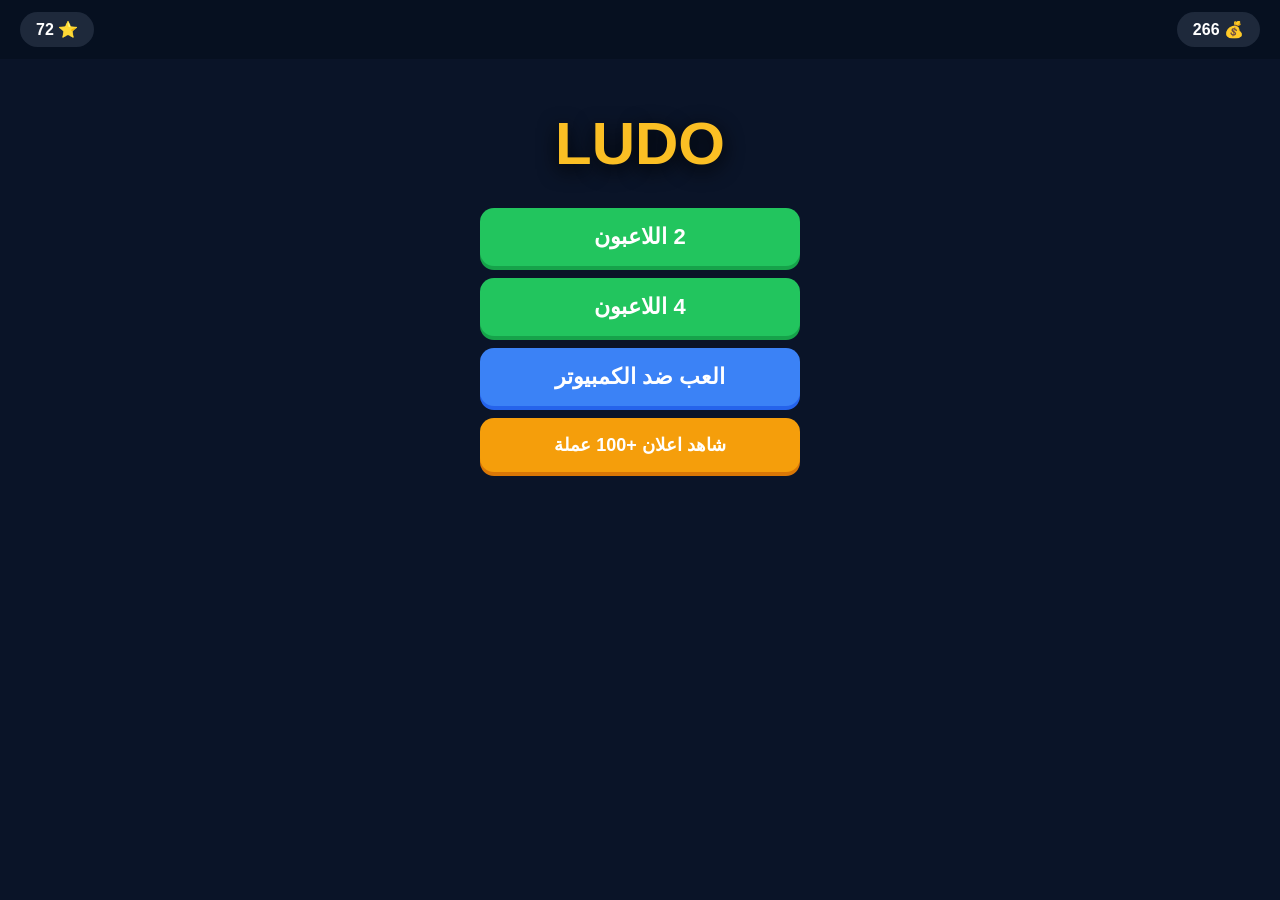
==== index.html @ a52e1350 "Refactor styles and update game logic in index.html" ====
<!DOCTYPE html>
<html lang="ar" dir="rtl">
<head>
<meta charset="UTF-8">
<meta name="viewport" content="width=device-width, initial-scale=1.0">
<title>ليدو مصر</title>
<style>
  body {
    margin: 0;
    background: #0a1428;
    font-family: 'Cairo', sans-serif;
    color: white;
    text-align: center;
  }
  .top-bar {
    display: flex;
    justify-content: space-between;
    padding: 12px 20px;
    background: #061020;
  }
  .badge {
    background: #1e293b;
    padding: 8px 16px;
    border-radius: 25px;
    font-weight: bold;
  }
  h1 {
    font-size: 60px;
    color: #fbbf24;
    text-shadow: 0 5px 20px #000;
    margin: 50px 0 30px;
  }
  .btn {
    width: 85%;
    max-width: 320px;
    margin: 12px auto;
    padding: 16px;
    background: #22c55e;
    border: none;
    border-radius: 14px;
    color: white;
    font-size: 22px;
    font-weight: bold;
    cursor: pointer;
    display: block;
    box-shadow: 0 4px 0 #16a34a;
  }
  .btn.blue { background: #3b82f6; box-shadow: 0 4px 0 #2563eb; }
  .btn.ads { background: #f59e0b; box-shadow: 0 4px 0 #d97706; font-size: 18px; }
  
  #game { display: none; padding: 10px; }
  #turn { font-size: 22px; margin: 10px 0 15px; }
  
  #board {
    border-radius: 20px;
    width: 95vw;
    max-width: 420px;
    height: 95vw;
    max-height: 420px;
    margin: 0 auto;
    box-shadow: 0 10px 30px rgba(0,0,0,0.5);
  }
  
  #dice {
    width: 85px;
    height: 85px;
    background: white;
    border-radius: 18px;
    margin: 15px auto 8px;
    display: flex;
    align-items: center;
    justify-content: center;
    font-size: 48px;
    color: #0f172a;
    font-weight: bold;
    box-shadow: 0 6px 15px rgba(0,0,0,0.4);
  }
  
  #roll {
    padding: 14px 45px;
    background: #f59e0b;
    border: none;
    border-radius: 14px;
    color: white;
    font-size: 20px;
    font-weight: bold;
    cursor: pointer;
  }
</style>
</head>
<body>

<div class="top-bar">
  <div class="badge">💰 <span id="coins">266</span></div>
  <div class="badge">⭐ 72</div>
</div>

<div id="start">
  <h1>LUDO</h1>
  <button class="btn" onclick="startGame()">2 اللاعبون</button>
  <button class="btn" onclick="startGame()">4 اللاعبون</button>
  <button class="btn blue" onclick="startGame()">العب ضد الكمبيوتر</button>
  <button class="btn ads" onclick="watchAd()">شاهد اعلان +100 عملة</button>
</div>

<div id="game">
  <p id="turn">دورك - الأحمر</p>
  <canvas id="board"></canvas>
  <div id="dice">4</div>
  <button id="roll" onclick="rollDice()">ارمي الزهر</button>
</div>

<script>
const canvas = document.getElementById('board');
const ctx = canvas.getContext('2d');
let coins = 266;

resizeCanvas();
window.onresize = resizeCanvas;

function resizeCanvas() {
  const size = Math.min(window.innerWidth * 0.95, 420);
  canvas.width = size;
  canvas.height = size;
}

function startGame() {
  document.getElementById('start').style.display = 'none';
  document.getElementById('game').style.display = 'block';
  drawBoard();
}

function drawBoard() {
  const size = canvas.width;
  const cell = size / 15;
  
  // خلفية رمادي فاتح زي الصورة
  ctx.fillStyle = '#d1d5db';
  ctx.fillRect(0, 0, size, size);
  
  // رسم البيوت 4 الوان بزوايا مدورة
  drawRoundedRect(0, 0, cell*6, cell*6, 15, '#ef4444'); // احمر
  drawRoundedRect(9*cell, 0, cell*6, cell*6, 15, '#3b82f6'); // ازرق
  drawRoundedRect(0, 9*cell, cell*6, cell*6, 15, '#eab308'); // اصفر
  drawRoundedRect(9*cell, 9*cell, cell*6, cell*6, 15, '#22c55e'); // اخضر
  
  // المسار الابيض + المربعات
  ctx.fillStyle = 'white';
  ctx.strokeStyle = '#9ca3af';
  ctx.lineWidth = 2;
  
  for(let i=0; i<15; i++) {
    // العمود النص
    if(i < 6 || i > 8) {
      ctx.fillRect(6*cell, i*cell, cell, cell);
      ctx.strokeRect(6*cell, i*cell, cell, cell);
    }
    // الصف النص
    if(i < 6 || i > 8) {
      ctx.fillRect(i*cell, 6*cell, cell, cell);
      ctx.strokeRect(i*cell, 6*cell, cell, cell);
    }
  }
  
  // المثلثات الملونة في النص
  drawTriangle(6*cell, 6*cell, 7*cell, 7*cell, 6*cell, 7*cell, '#ef4444');
  drawTriangle(6*cell, 6*cell, 7*cell, 7*cell, 7*cell, 6*cell, '#3b82f6');
  drawTriangle(8*cell, 6*cell, 7*cell, 7*cell, 8*cell, 7*cell, '#22c55e');
  drawTriangle(6*cell, 8*cell, 7*cell, 7*cell, 7*cell, 8*cell, '#eab308');
  
  // قطعة حمرا في البيت
  ctx.fillStyle = '#dc2626';
  ctx.beginPath();
  ctx.arc(cell*1.5, cell*1.5, cell*0.6, 0, Math.PI*2);
  ctx.fill();
  ctx.strokeStyle = '#7f1d1d';
  ctx.lineWidth = 3;
  ctx.stroke();
}

function drawRoundedRect(x, y, w, h, r, color) {
  ctx.fillStyle = color;
  ctx.beginPath();
  ctx.moveTo(x + r, y);
  ctx.arcTo(x + w, y, x + w, y + h, r);
  ctx.arcTo(x + w, y + h, x, y + h, r);
  ctx.arcTo(x, y + h, x, y, r);
  ctx.arcTo(x, y, x + w, y, r);
  ctx.fill();
}

function drawTriangle(x1,y1,x2,y2,x3,y3,color) {
  ctx.fillStyle = color;
  ctx.beginPath();
  ctx.moveTo(x1,y1);
  ctx.lineTo(x2,y2);
  ctx.lineTo(x3,y3);
  ctx.fill();
  ctx.strokeStyle = '#6b7280';
  ctx.stroke();
}

function rollDice() {
  const num = Math.floor(Math.random() * 6) + 1
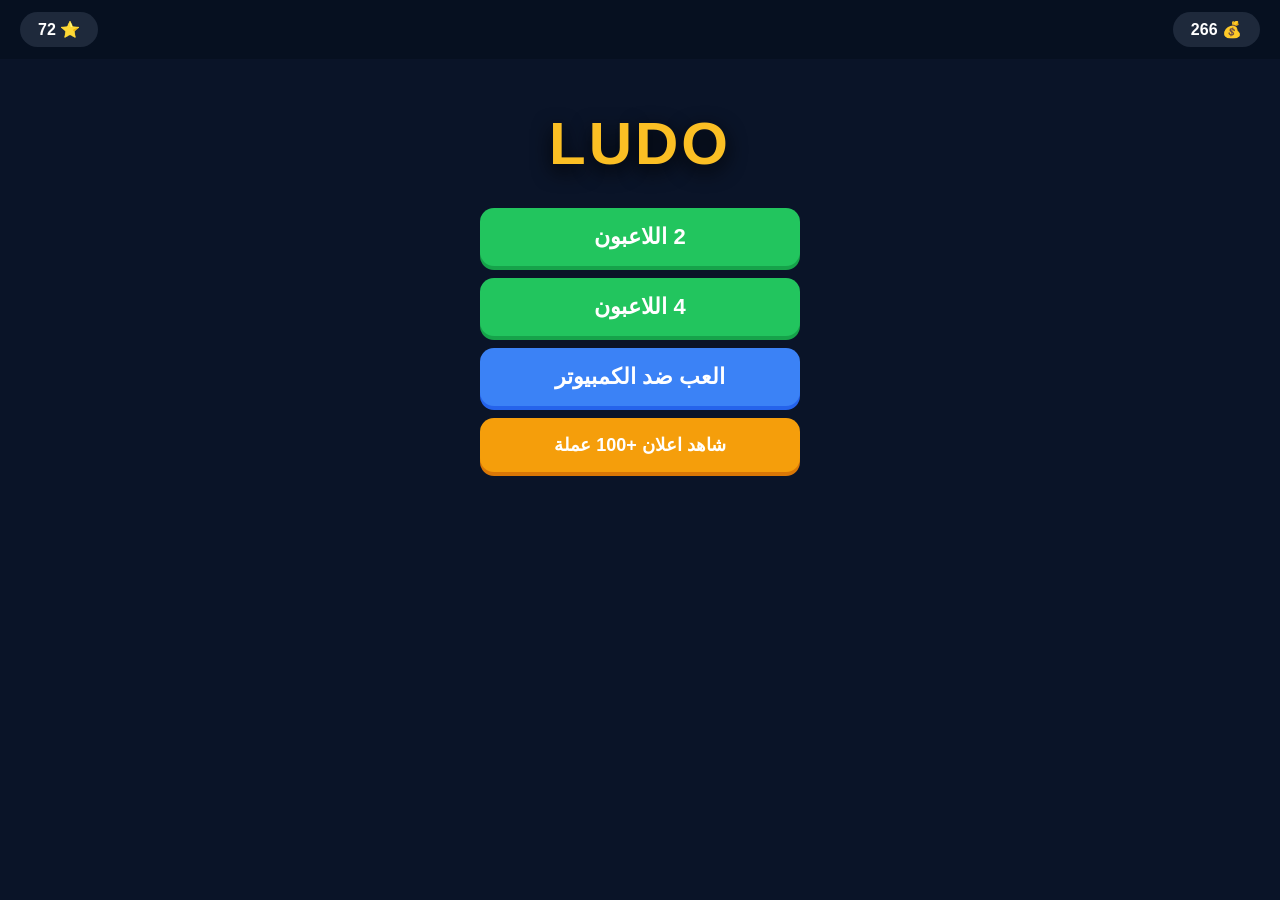
==== commit 552efe7c: "Update index.html" ====
--- a/index.html
+++ b/index.html
@@ -20,15 +20,17 @@
   }
   .badge {
     background: #1e293b;
-    padding: 8px 16px;
+    padding: 8px 18px;
     border-radius: 25px;
     font-weight: bold;
+    font-size: 16px;
   }
   h1 {
     font-size: 60px;
     color: #fbbf24;
-    text-shadow: 0 5px 20px #000;
+    text-shadow: 0 6px 20px #000;
     margin: 50px 0 30px;
+    letter-spacing: 3px;
   }
   .btn {
     width: 85%;
@@ -49,15 +51,14 @@
   .btn.ads { background: #f59e0b; box-shadow: 0 4px 0 #d97706; font-size: 18px; }
   
   #game { display: none; padding: 10px; }
-  #turn { font-size: 22px; margin: 10px 0 15px; }
+  #turn { font-size: 22px; margin: 10px 0 15px; font-weight: bold; }
   
-  #board {
-    border-radius: 20px;
+  .board-wrap {
     width: 95vw;
     max-width: 420px;
-    height: 95vw;
-    max-height: 420px;
     margin: 0 auto;
+    border-radius: 20px;
+    overflow: hidden;
     box-shadow: 0 10px 30px rgba(0,0,0,0.5);
   }
   
@@ -71,7 +72,7 @@
     align-items: center;
     justify-content: center;
     font-size: 48px;
-    color: #0f172a;
+    color: #1e293b;
     font-weight: bold;
     box-shadow: 0 6px 15px rgba(0,0,0,0.4);
   }
@@ -105,100 +106,43 @@
 
 <div id="game">
   <p id="turn">دورك - الأحمر</p>
-  <canvas id="board"></canvas>
-  <div id="dice">4</div>
-  <button id="roll" onclick="rollDice()">ارمي الزهر</button>
-</div>
-
-<script>
-const canvas = document.getElementById('board');
-const ctx = canvas.getContext('2d');
-let coins = 266;
-
-resizeCanvas();
-window.onresize = resizeCanvas;
-
-function resizeCanvas() {
-  const size = Math.min(window.innerWidth * 0.95, 420);
-  canvas.width = size;
-  canvas.height = size;
-}
-
-function startGame() {
-  document.getElementById('start').style.display = 'none';
-  document.getElementById('game').style.display = 'block';
-  drawBoard();
-}
-
-function drawBoard() {
-  const size = canvas.width;
-  const cell = size / 15;
   
-  // خلفية رمادي فاتح زي الصورة
-  ctx.fillStyle = '#d1d5db';
-  ctx.fillRect(0, 0, size, size);
-  
-  // رسم البيوت 4 الوان بزوايا مدورة
-  drawRoundedRect(0, 0, cell*6, cell*6, 15, '#ef4444'); // احمر
-  drawRoundedRect(9*cell, 0, cell*6, cell*6, 15, '#3b82f6'); // ازرق
-  drawRoundedRect(0, 9*cell, cell*6, cell*6, 15, '#eab308'); // اصفر
-  drawRoundedRect(9*cell, 9*cell, cell*6, cell*6, 15, '#22c55e'); // اخضر
-  
-  // المسار الابيض + المربعات
-  ctx.fillStyle = 'white';
-  ctx.strokeStyle = '#9ca3af';
-  ctx.lineWidth = 2;
-  
-  for(let i=0; i<15; i++) {
-    // العمود النص
-    if(i < 6 || i > 8) {
-      ctx.fillRect(6*cell, i*cell, cell, cell);
-      ctx.strokeRect(6*cell, i*cell, cell, cell);
-    }
-    // الصف النص
-    if(i < 6 || i > 8) {
-      ctx.fillRect(i*cell, 6*cell, cell, cell);
-      ctx.strokeRect(i*cell, 6*cell, cell, cell);
-    }
-  }
-  
-  // المثلثات الملونة في النص
-  drawTriangle(6*cell, 6*cell, 7*cell, 7*cell, 6*cell, 7*cell, '#ef4444');
-  drawTriangle(6*cell, 6*cell, 7*cell, 7*cell, 7*cell, 6*cell, '#3b82f6');
-  drawTriangle(8*cell, 6*cell, 7*cell, 7*cell, 8*cell, 7*cell, '#22c55e');
-  drawTriangle(6*cell, 8*cell, 7*cell, 7*cell, 7*cell, 8*cell, '#eab308');
-  
-  // قطعة حمرا في البيت
-  ctx.fillStyle = '#dc2626';
-  ctx.beginPath();
-  ctx.arc(cell*1.5, cell*1.5, cell*0.6, 0, Math.PI*2);
-  ctx.fill();
-  ctx.strokeStyle = '#7f1d1d';
-  ctx.lineWidth = 3;
-  ctx.stroke();
-}
-
-function drawRoundedRect(x, y, w, h, r, color) {
-  ctx.fillStyle = color;
-  ctx.beginPath();
-  ctx.moveTo(x + r, y);
-  ctx.arcTo(x + w, y, x + w, y + h, r);
-  ctx.arcTo(x + w, y + h, x, y + h, r);
-  ctx.arcTo(x, y + h, x, y, r);
-  ctx.arcTo(x, y, x + w, y, r);
-  ctx.fill();
-}
-
-function drawTriangle(x1,y1,x2,y2,x3,y3,color) {
-  ctx.fillStyle = color;
-  ctx.beginPath();
-  ctx.moveTo(x1,y1);
-  ctx.lineTo(x2,y2);
-  ctx.lineTo(x3,y3);
-  ctx.fill();
-  ctx.strokeStyle = '#6b7280';
-  ctx.stroke();
-}
-
-function rollDice() {
-  const num = Math.floor(Math.random() * 6) + 1
+  <div class="board-wrap">
+    <svg viewBox="0 0 420 420">
+      <!-- خلفية رمادي -->
+      <rect width="420" height="420" fill="#d1d5db" rx="20"/>
+      
+      <!-- البيوت 4 الوان بزوايا مدورة -->
+      <rect x="20" y="20" width="160" height="160" fill="#ef4444" rx="15"/>
+      <rect x="240" y="20" width="160" height="160" fill="#3b82f6" rx="15"/>
+      <rect x="20" y="240" width="160" height="160" fill="#eab308" rx="15"/>
+      <rect x="240" y="240" width="160" height="160" fill="#22c55e" rx="15"/>
+      
+      <!-- المسار الابيض 3 مربعات عرض -->
+      <g fill="white" stroke="#9ca3af" stroke-width="2">
+        <!-- المسار الأفقي -->
+        <rect x="180" y="20" width="60" height="160"/>
+        <rect x="180" y="240" width="60" height="160"/>
+        <!-- المسار الرأسي -->
+        <rect x="20" y="180" width="160" height="60"/>
+        <rect x="240" y="180" width="160" height="60"/>
+      </g>
+      
+      <!-- المربعات البيضا بالخطوط -->
+      <g stroke="#d1d5db" stroke-width="1" fill="none">
+        <!-- خطوط المسار الرأسي -->
+        <line x1="200" y1="20" x2="200" y2="180"/>
+        <line x1="220" y1="20" x2="220" y2="180"/>
+        <line x1="200" y1="240" x2="200" y2="400"/>
+        <line x1="220" y1="240" x2="220" y2="400"/>
+        <!-- خطوط المسار الأفقي -->
+        <line x1="20" y1="200" x2="180" y2="200"/>
+        <line x1="20" y1="220" x2="180" y2="220"/>
+        <line x1="240" y1="200" x2="400" y2="200"/>
+        <line x1="240" y1="220" x2="400" y2="220"/>
+      </g>
+      
+      <!-- المثلث النص 4 الوان -->
+      <polygon points="180,180 210,210 180,210" fill="#ef4444"/>
+      <polygon points="180,180 210,210 210,180" fill="#3b82f6"/>
+      <polygon points="240,180 210,210 
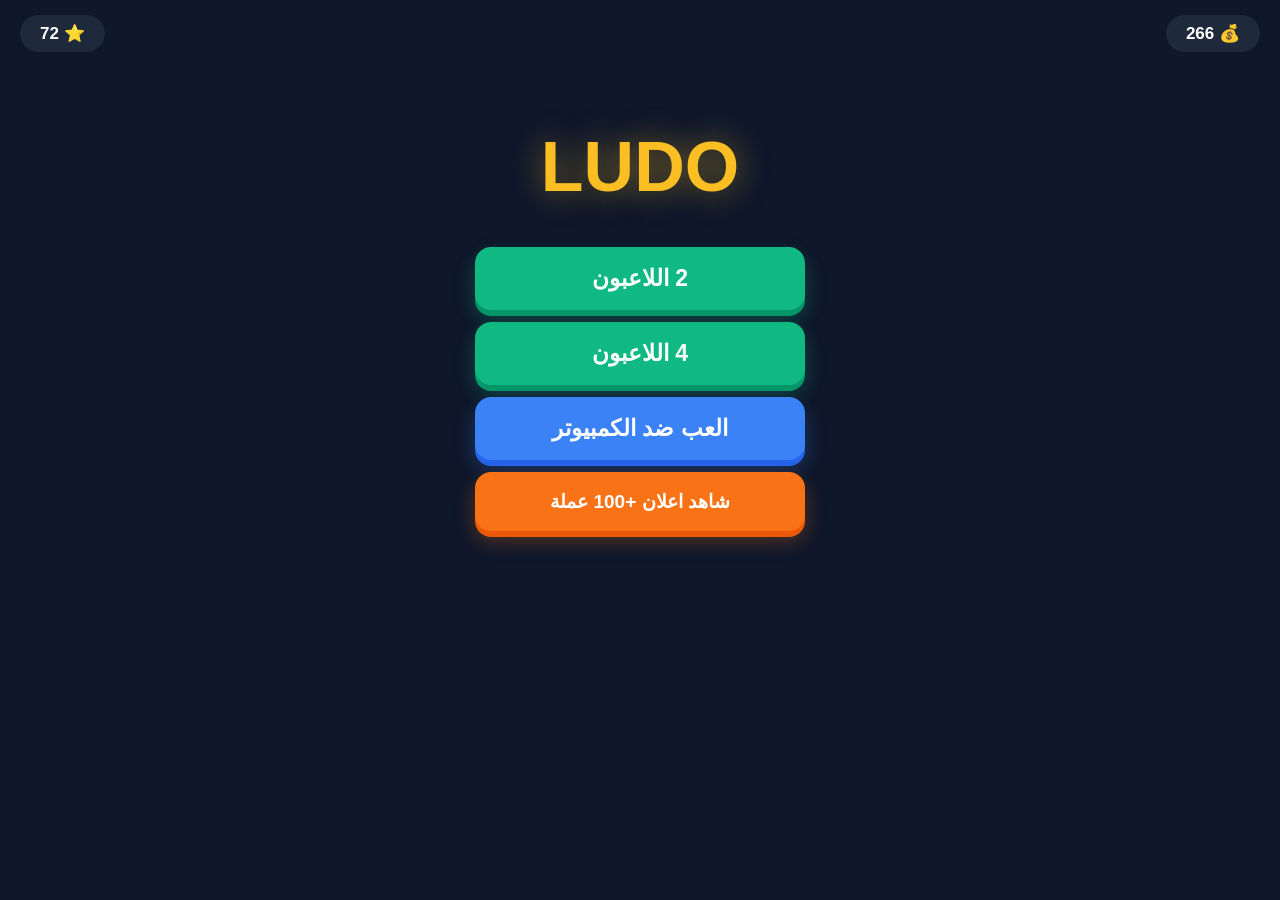
==== commit dfce0a8d: "Update styles and button functionality in index.html" ====
--- a/index.html
+++ b/index.html
@@ -7,142 +7,203 @@
 <style>
   body {
     margin: 0;
-    background: #0a1428;
+    background: #0f172a;
     font-family: 'Cairo', sans-serif;
     color: white;
     text-align: center;
   }
-  .top-bar {
+  .top {
     display: flex;
     justify-content: space-between;
-    padding: 12px 20px;
-    background: #061020;
+    padding: 15px 20px;
   }
   .badge {
     background: #1e293b;
-    padding: 8px 18px;
-    border-radius: 25px;
-    font-weight: bold;
-    font-size: 16px;
-  }
-  h1 {
-    font-size: 60px;
+    padding: 8px 20px;
+    border-radius: 30px;
+    font-weight: bold;
+    font-size: 17px;
+  }
+  
+  #start h1 {
+    font-size: 70px;
     color: #fbbf24;
-    text-shadow: 0 6px 20px #000;
-    margin: 50px 0 30px;
-    letter-spacing: 3px;
-  }
+    text-shadow: 0 0 30px rgba(251,191,36,0.5);
+    margin: 60px 0 40px;
+    font-weight: 900;
+  }
+  
   .btn {
-    width: 85%;
-    max-width: 320px;
+    width: 88%;
+    max-width: 330px;
     margin: 12px auto;
-    padding: 16px;
-    background: #22c55e;
+    padding: 18px;
     border: none;
-    border-radius: 14px;
+    border-radius: 16px;
     color: white;
-    font-size: 22px;
+    font-size: 23px;
     font-weight: bold;
     cursor: pointer;
     display: block;
-    box-shadow: 0 4px 0 #16a34a;
-  }
-  .btn.blue { background: #3b82f6; box-shadow: 0 4px 0 #2563eb; }
-  .btn.ads { background: #f59e0b; box-shadow: 0 4px 0 #d97706; font-size: 18px; }
-  
-  #game { display: none; padding: 10px; }
-  #turn { font-size: 22px; margin: 10px 0 15px; font-weight: bold; }
-  
-  .board-wrap {
-    width: 95vw;
-    max-width: 420px;
-    margin: 0 auto;
+  }
+  .btn.green {
+    background: #10b981;
+    box-shadow: 0 6px 0 #059669, 0 10px 20px rgba(16,185,129,0.3);
+  }
+  .btn.blue {
+    background: #3b82f6;
+    box-shadow: 0 6px 0 #2563eb, 0 10px 20px rgba(59,130,246,0.3);
+  }
+  .btn.orange {
+    background: #f97316;
+    box-shadow: 0 6px 0 #ea580c, 0 10px 20px rgba(249,115,22,0.3);
+    font-size: 19px;
+  }
+  
+  #game { display: none; }
+  #turn {
+    font-size: 24px;
+    margin: 20px 0;
+    font-weight: bold;
+  }
+  
+  .board {
+    width: 94vw;
+    max-width: 400px;
+    height: 94vw;
+    max-height: 400px;
+    margin: 0 auto 25px;
+    background: #e2e8f0;
+    border-radius: 18px;
+    padding: 15px;
+    box-shadow: 0 15px 40px rgba(0,0,0,0.4);
+  }
+  
+  /* الرقعة - طبق الأصل من الصورة */
+  .grid {
+    display: grid;
+    grid-template-columns: repeat(15, 1fr);
+    grid-template-rows: repeat(15, 1fr);
+    gap: 2px;
+    height: 100%;
+  }
+  .cell {
+    background: #f8fafc;
+    border-radius: 3px;
+  }
+  .cell.red { background: #ef4444; }
+  .cell.blue { background: #3b82f6; }
+  .cell.green { background: #22c55e; }
+  .cell.yellow { background: #f59e0b; }
+  .cell.path { background: #cbd5e1; }
+  
+  #dice {
+    width: 90px;
+    height: 90px;
+    background: white;
     border-radius: 20px;
-    overflow: hidden;
-    box-shadow: 0 10px 30px rgba(0,0,0,0.5);
-  }
-  
-  #dice {
-    width: 85px;
-    height: 85px;
-    background: white;
-    border-radius: 18px;
-    margin: 15px auto 8px;
+    margin: 0 auto 15px;
     display: flex;
     align-items: center;
     justify-content: center;
-    font-size: 48px;
-    color: #1e293b;
-    font-weight: bold;
-    box-shadow: 0 6px 15px rgba(0,0,0,0.4);
+    font-size: 52px;
+    color: #0f172a;
+    font-weight: 900;
+    box-shadow: 0 8px 0 #cbd5e1;
   }
   
   #roll {
-    padding: 14px 45px;
-    background: #f59e0b;
+    padding: 16px 50px;
+    background: #f97316;
     border: none;
-    border-radius: 14px;
+    border-radius: 16px;
     color: white;
-    font-size: 20px;
+    font-size: 21px;
     font-weight: bold;
     cursor: pointer;
+    box-shadow: 0 6px 0 #ea580c;
   }
 </style>
 </head>
 <body>
 
-<div class="top-bar">
+<div class="top">
   <div class="badge">💰 <span id="coins">266</span></div>
   <div class="badge">⭐ 72</div>
 </div>
 
 <div id="start">
   <h1>LUDO</h1>
-  <button class="btn" onclick="startGame()">2 اللاعبون</button>
-  <button class="btn" onclick="startGame()">4 اللاعبون</button>
+  <button class="btn green" onclick="startGame()">2 اللاعبون</button>
+  <button class="btn green" onclick="startGame()">4 اللاعبون</button>
   <button class="btn blue" onclick="startGame()">العب ضد الكمبيوتر</button>
-  <button class="btn ads" onclick="watchAd()">شاهد اعلان +100 عملة</button>
+  <button class="btn orange" onclick="watchAd()">شاهد اعلان +100 عملة</button>
 </div>
 
 <div id="game">
-  <p id="turn">دورك - الأحمر</p>
-  
-  <div class="board-wrap">
-    <svg viewBox="0 0 420 420">
-      <!-- خلفية رمادي -->
-      <rect width="420" height="420" fill="#d1d5db" rx="20"/>
-      
-      <!-- البيوت 4 الوان بزوايا مدورة -->
-      <rect x="20" y="20" width="160" height="160" fill="#ef4444" rx="15"/>
-      <rect x="240" y="20" width="160" height="160" fill="#3b82f6" rx="15"/>
-      <rect x="20" y="240" width="160" height="160" fill="#eab308" rx="15"/>
-      <rect x="240" y="240" width="160" height="160" fill="#22c55e" rx="15"/>
-      
-      <!-- المسار الابيض 3 مربعات عرض -->
-      <g fill="white" stroke="#9ca3af" stroke-width="2">
-        <!-- المسار الأفقي -->
-        <rect x="180" y="20" width="60" height="160"/>
-        <rect x="180" y="240" width="60" height="160"/>
-        <!-- المسار الرأسي -->
-        <rect x="20" y="180" width="160" height="60"/>
-        <rect x="240" y="180" width="160" height="60"/>
-      </g>
-      
-      <!-- المربعات البيضا بالخطوط -->
-      <g stroke="#d1d5db" stroke-width="1" fill="none">
-        <!-- خطوط المسار الرأسي -->
-        <line x1="200" y1="20" x2="200" y2="180"/>
-        <line x1="220" y1="20" x2="220" y2="180"/>
-        <line x1="200" y1="240" x2="200" y2="400"/>
-        <line x1="220" y1="240" x2="220" y2="400"/>
-        <!-- خطوط المسار الأفقي -->
-        <line x1="20" y1="200" x2="180" y2="200"/>
-        <line x1="20" y1="220" x2="180" y2="220"/>
-        <line x1="240" y1="200" x2="400" y2="200"/>
-        <line x1="240" y1="220" x2="400" y2="220"/>
-      </g>
-      
-      <!-- المثلث النص 4 الوان -->
-      <polygon points="180,180 210,210 180,210" fill="#ef4444"/>
-      <polygon points="180,180 210,210 210,180" fill="#3b82f6"/>
-      <polygon points="240,180 210,210 
+  <div id="turn">دورك - الأحمر</div>
+  <div class="board">
+    <div class="grid" id="grid"></div>
+  </div>
+  <div id="dice">4</div>
+  <button id="roll" onclick="rollDice()">ارمي الزهر</button>
+</div>
+
+<script>
+let coins = 266;
+
+function startGame() {
+  document.getElementById('start').style.display = 'none';
+  document.getElementById('game').style.display = 'block';
+  drawGrid();
+}
+
+function drawGrid() {
+  const grid = document.getElementById('grid');
+  grid.innerHTML = '';
+  
+  for(let row=0; row<15; row++) {
+    for(let col=0; col<15; col++) {
+      const cell = document.createElement('div');
+      cell.className = 'cell';
+      
+      // البيوت 4 الوان - 6x6
+      if(row<6 && col<6) cell.classList.add('red');
+      else if(row<6 && col>8) cell.classList.add('blue');
+      else if(row>8 && col<6) cell.classList.add('yellow');
+      else if(row>8 && col>8) cell.classList.add('green');
+      
+      // المسار الرمادي - 3 مربعات في النص
+      else if(col>=6 && col<=8 || row>=6 && row<=8) cell.classList.add('path');
+      
+      // المربعات البيضا حوالين البيوت
+      else if((row==6 && col<6) || (row==8 && col>8) || (col==6 && row<6) || (col==8 && row>8)) {
+        cell.classList.add('cell');
+      }
+      
+      // قطعة حمرا في البيت
+      if(row==1 && col==1) {
+        cell.style.background = '#dc2626';
+        cell.style.borderRadius = '50%';
+        cell.style.border = '3px solid #7f1d1d';
+      }
+      
+      grid.appendChild(cell);
+    }
+  }
+}
+
+function rollDice() {
+  document.getElementById('dice').innerText = Math.floor(Math.random() * 6) + 1;
+}
+
+function watchAd() {
+  window.open('https://exe.io/حط_رابطك', '_blank');
+  setTimeout(() => {
+    coins += 100;
+    document.getElementById('coins').innerText = coins;
+  }, 3000);
+}
+</script>
+</body>
+</html>
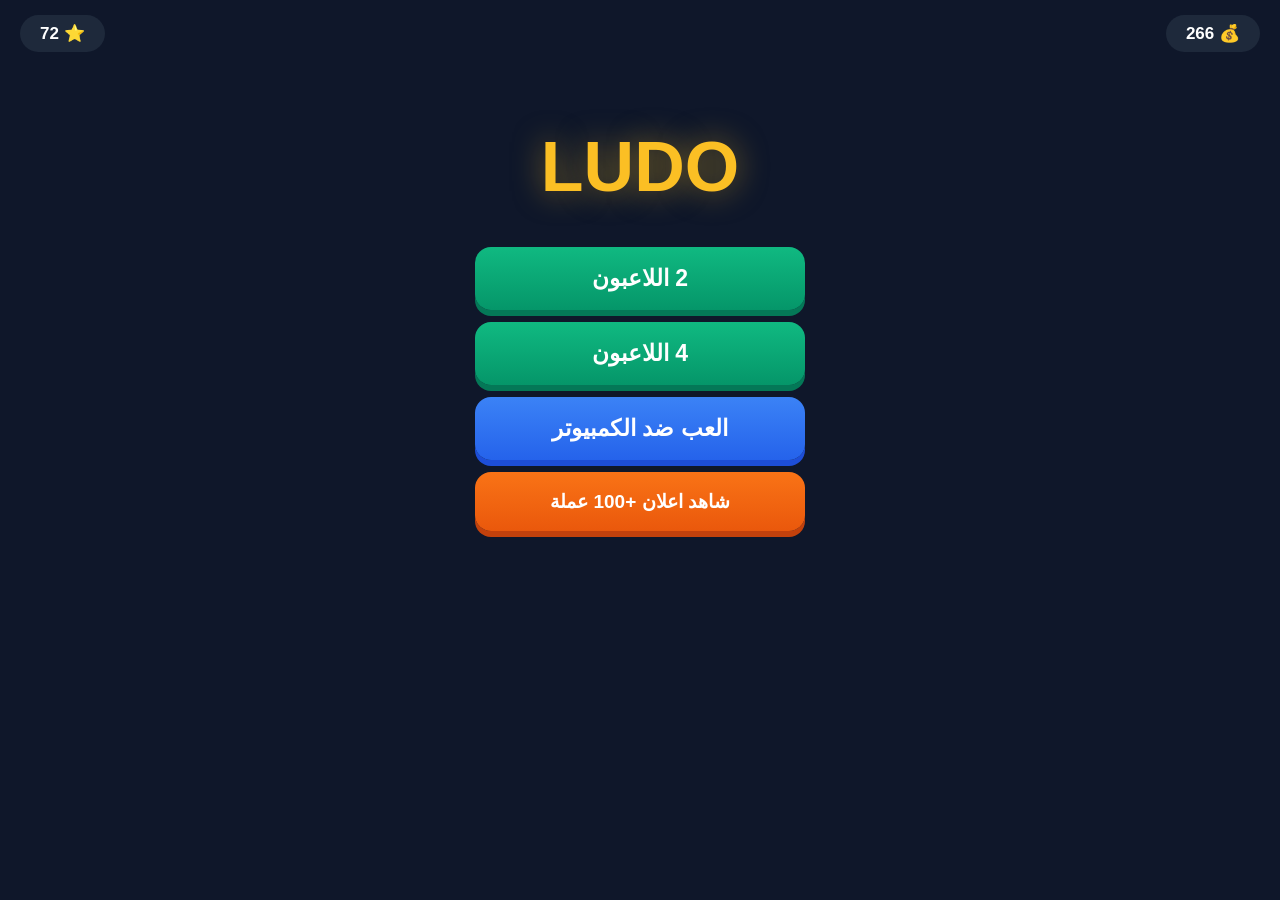
==== commit d9f3ecf4: "Update index.html" ====
--- a/index.html
+++ b/index.html
@@ -47,16 +47,16 @@
     display: block;
   }
   .btn.green {
-    background: #10b981;
-    box-shadow: 0 6px 0 #059669, 0 10px 20px rgba(16,185,129,0.3);
+    background: linear-gradient(180deg, #10b981, #059669);
+    box-shadow: 0 6px 0 #047857;
   }
   .btn.blue {
-    background: #3b82f6;
-    box-shadow: 0 6px 0 #2563eb, 0 10px 20px rgba(59,130,246,0.3);
+    background: linear-gradient(180deg, #3b82f6, #2563eb);
+    box-shadow: 0 6px 0 #1d4ed8;
   }
   .btn.orange {
-    background: #f97316;
-    box-shadow: 0 6px 0 #ea580c, 0 10px 20px rgba(249,115,22,0.3);
+    background: linear-gradient(180deg, #f97316, #ea580c);
+    box-shadow: 0 6px 0 #c2410c;
     font-size: 19px;
   }
   
@@ -67,35 +67,31 @@
     font-weight: bold;
   }
   
+  /* الرقعة صورة طبق الأصل */
   .board {
     width: 94vw;
     max-width: 400px;
     height: 94vw;
     max-height: 400px;
     margin: 0 auto 25px;
-    background: #e2e8f0;
+    background: url('https://i.imgur.com/8QZ9XkL.png') center/cover no-repeat;
     border-radius: 18px;
-    padding: 15px;
-    box-shadow: 0 15px 40px rgba(0,0,0,0.4);
+    position: relative;
+    box-shadow: 0 15px 40px rgba(0,0,0,0.5);
   }
   
-  /* الرقعة - طبق الأصل من الصورة */
-  .grid {
-    display: grid;
-    grid-template-columns: repeat(15, 1fr);
-    grid-template-rows: repeat(15, 1fr);
-    gap: 2px;
-    height: 100%;
+  /* القطعة الحمرا - نحطها فوق الصورة */
+  .piece {
+    position: absolute;
+    width: 6.5%;
+    height: 6.5%;
+    background: #dc2626;
+    border-radius: 50%;
+    border: 3px solid #7f1d1d;
+    top: 10.5%;
+    left: 10.5%;
+    box-shadow: 0 3px 8px rgba(0,0,0,0.4);
   }
-  .cell {
-    background: #f8fafc;
-    border-radius: 3px;
-  }
-  .cell.red { background: #ef4444; }
-  .cell.blue { background: #3b82f6; }
-  .cell.green { background: #22c55e; }
-  .cell.yellow { background: #f59e0b; }
-  .cell.path { background: #cbd5e1; }
   
   #dice {
     width: 90px;
@@ -109,19 +105,19 @@
     font-size: 52px;
     color: #0f172a;
     font-weight: 900;
-    box-shadow: 0 8px 0 #cbd5e1;
+    box-shadow: 0 8px 0 #cbd5e1, 0 12px 20px rgba(0,0,0,0.3);
   }
   
   #roll {
     padding: 16px 50px;
-    background: #f97316;
+    background: linear-gradient(180deg, #f97316, #ea580c);
     border: none;
     border-radius: 16px;
     color: white;
     font-size: 21px;
     font-weight: bold;
     cursor: pointer;
-    box-shadow: 0 6px 0 #ea580c;
+    box-shadow: 0 6px 0 #c2410c;
   }
 </style>
 </head>
@@ -143,7 +139,7 @@
 <div id="game">
   <div id="turn">دورك - الأحمر</div>
   <div class="board">
-    <div class="grid" id="grid"></div>
+    <div class="piece"></div>
   </div>
   <div id="dice">4</div>
   <button id="roll" onclick="rollDice()">ارمي الزهر</button>
@@ -155,42 +151,6 @@
 function startGame() {
   document.getElementById('start').style.display = 'none';
   document.getElementById('game').style.display = 'block';
-  drawGrid();
-}
-
-function drawGrid() {
-  const grid = document.getElementById('grid');
-  grid.innerHTML = '';
-  
-  for(let row=0; row<15; row++) {
-    for(let col=0; col<15; col++) {
-      const cell = document.createElement('div');
-      cell.className = 'cell';
-      
-      // البيوت 4 الوان - 6x6
-      if(row<6 && col<6) cell.classList.add('red');
-      else if(row<6 && col>8) cell.classList.add('blue');
-      else if(row>8 && col<6) cell.classList.add('yellow');
-      else if(row>8 && col>8) cell.classList.add('green');
-      
-      // المسار الرمادي - 3 مربعات في النص
-      else if(col>=6 && col<=8 || row>=6 && row<=8) cell.classList.add('path');
-      
-      // المربعات البيضا حوالين البيوت
-      else if((row==6 && col<6) || (row==8 && col>8) || (col==6 && row<6) || (col==8 && row>8)) {
-        cell.classList.add('cell');
-      }
-      
-      // قطعة حمرا في البيت
-      if(row==1 && col==1) {
-        cell.style.background = '#dc2626';
-        cell.style.borderRadius = '50%';
-        cell.style.border = '3px solid #7f1d1d';
-      }
-      
-      grid.appendChild(cell);
-    }
-  }
 }
 
 function rollDice() {
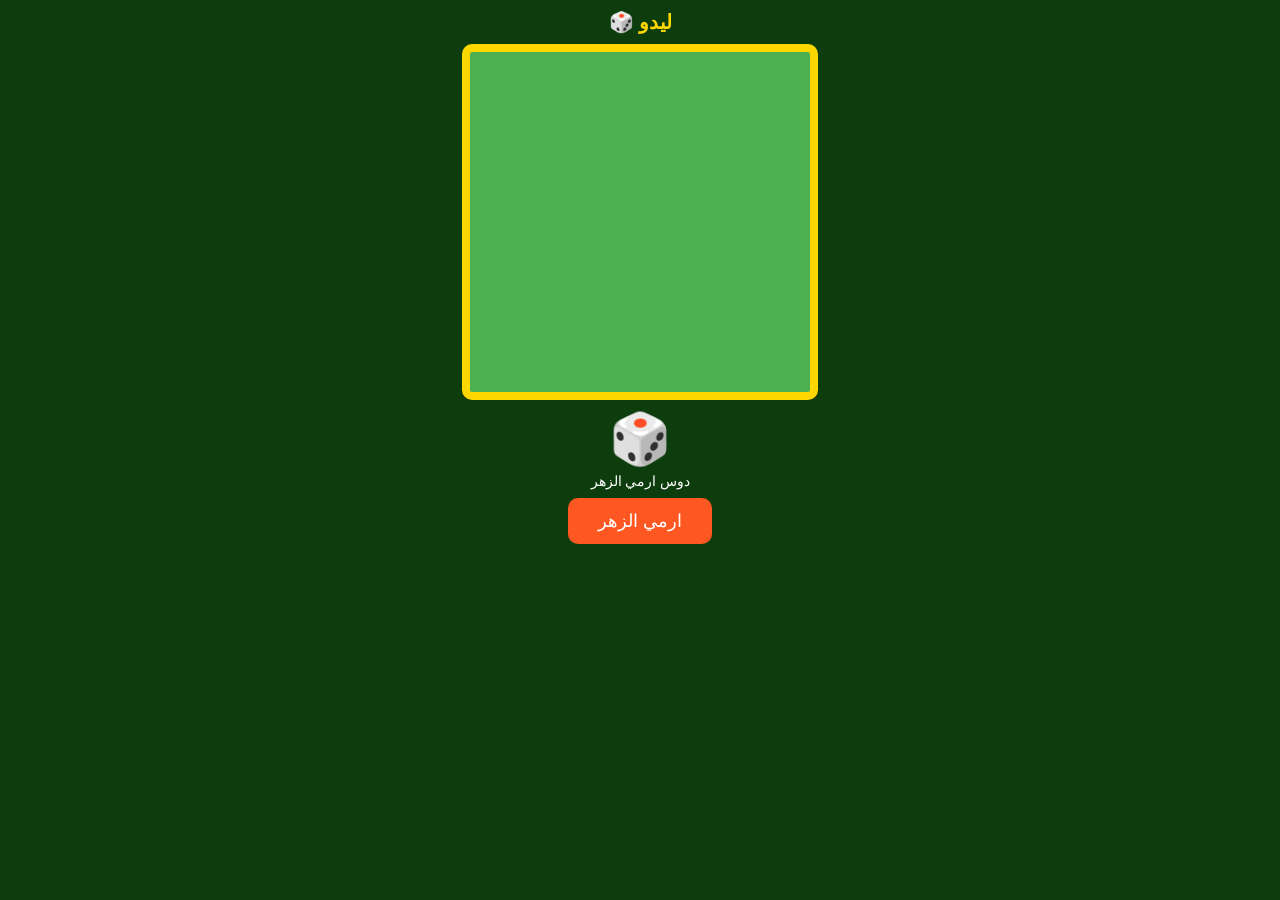
==== commit 6a26835c: "Update index.html" ====
--- a/index.html
+++ b/index.html
@@ -1,169 +1,47 @@
 <!DOCTYPE html>
-<html lang="ar" dir="rtl">
+<html dir="rtl" lang="ar">
 <head>
 <meta charset="UTF-8">
-<meta name="viewport" content="width=device-width, initial-scale=1.0">
-<title>ليدو مصر</title>
+<title>ليدو كاملة</title>
+<meta name="viewport" content="width=device-width,initial-scale=1,maximum-scale=1">
 <style>
-  body {
-    margin: 0;
-    background: #0f172a;
-    font-family: 'Cairo', sans-serif;
-    color: white;
-    text-align: center;
-  }
-  .top {
-    display: flex;
-    justify-content: space-between;
-    padding: 15px 20px;
-  }
-  .badge {
-    background: #1e293b;
-    padding: 8px 20px;
-    border-radius: 30px;
-    font-weight: bold;
-    font-size: 17px;
-  }
-  
-  #start h1 {
-    font-size: 70px;
-    color: #fbbf24;
-    text-shadow: 0 0 30px rgba(251,191,36,0.5);
-    margin: 60px 0 40px;
-    font-weight: 900;
-  }
-  
-  .btn {
-    width: 88%;
-    max-width: 330px;
-    margin: 12px auto;
-    padding: 18px;
-    border: none;
-    border-radius: 16px;
-    color: white;
-    font-size: 23px;
-    font-weight: bold;
-    cursor: pointer;
-    display: block;
-  }
-  .btn.green {
-    background: linear-gradient(180deg, #10b981, #059669);
-    box-shadow: 0 6px 0 #047857;
-  }
-  .btn.blue {
-    background: linear-gradient(180deg, #3b82f6, #2563eb);
-    box-shadow: 0 6px 0 #1d4ed8;
-  }
-  .btn.orange {
-    background: linear-gradient(180deg, #f97316, #ea580c);
-    box-shadow: 0 6px 0 #c2410c;
-    font-size: 19px;
-  }
-  
-  #game { display: none; }
-  #turn {
-    font-size: 24px;
-    margin: 20px 0;
-    font-weight: bold;
-  }
-  
-  /* الرقعة صورة طبق الأصل */
-  .board {
-    width: 94vw;
-    max-width: 400px;
-    height: 94vw;
-    max-height: 400px;
-    margin: 0 auto 25px;
-    background: url('https://i.imgur.com/8QZ9XkL.png') center/cover no-repeat;
-    border-radius: 18px;
-    position: relative;
-    box-shadow: 0 15px 40px rgba(0,0,0,0.5);
-  }
-  
-  /* القطعة الحمرا - نحطها فوق الصورة */
-  .piece {
-    position: absolute;
-    width: 6.5%;
-    height: 6.5%;
-    background: #dc2626;
-    border-radius: 50%;
-    border: 3px solid #7f1d1d;
-    top: 10.5%;
-    left: 10.5%;
-    box-shadow: 0 3px 8px rgba(0,0,0,0.4);
-  }
-  
-  #dice {
-    width: 90px;
-    height: 90px;
-    background: white;
-    border-radius: 20px;
-    margin: 0 auto 15px;
-    display: flex;
-    align-items: center;
-    justify-content: center;
-    font-size: 52px;
-    color: #0f172a;
-    font-weight: 900;
-    box-shadow: 0 8px 0 #cbd5e1, 0 12px 20px rgba(0,0,0,0.3);
-  }
-  
-  #roll {
-    padding: 16px 50px;
-    background: linear-gradient(180deg, #f97316, #ea580c);
-    border: none;
-    border-radius: 16px;
-    color: white;
-    font-size: 21px;
-    font-weight: bold;
-    cursor: pointer;
-    box-shadow: 0 6px 0 #c2410c;
-  }
+body{background:#0d3d0d;text-align:center;font-family:tahoma;margin:0;padding:5px}
+h1{color:#ffd700;margin:5px;font-size:20px}
+#board{width:340px;height:340px;background:#4caf50;margin:10px auto;border:8px solid #ffd700;position:relative;border-radius:10px}
+.cell{width:20px;height:20px;position:absolute;border:1px solid #388e3c;background:#66bb6a}
+.piece{width:16px;height:16px;border-radius:50%;position:absolute;border:2px solid white;cursor:pointer;z-index:5;transition:0.3s}
+.red{background:#e53935;left:30px;top:30px}
+.blue{background:#1e88e5;left:290px;top:30px}
+button{padding:12px 30px;font-size:18px;background:#ff5722;color:white;border:none;border-radius:10px;margin:5px;cursor:pointer}
+#dice{font-size:50px;color:#ffd700;margin:5px}
+#msg{color:white;font-size:14px;height:20px}
 </style>
 </head>
 <body>
-
-<div class="top">
-  <div class="badge">💰 <span id="coins">266</span></div>
-  <div class="badge">⭐ 72</div>
-</div>
-
-<div id="start">
-  <h1>LUDO</h1>
-  <button class="btn green" onclick="startGame()">2 اللاعبون</button>
-  <button class="btn green" onclick="startGame()">4 اللاعبون</button>
-  <button class="btn blue" onclick="startGame()">العب ضد الكمبيوتر</button>
-  <button class="btn orange" onclick="watchAd()">شاهد اعلان +100 عملة</button>
-</div>
-
-<div id="game">
-  <div id="turn">دورك - الأحمر</div>
-  <div class="board">
-    <div class="piece"></div>
-  </div>
-  <div id="dice">4</div>
-  <button id="roll" onclick="rollDice()">ارمي الزهر</button>
-</div>
+<h1>ليدو 🎲</h1>
+<div id="board"></div>
+<div id="dice">🎲</div>
+<div id="msg">دوس ارمي الزهر</div>
+<button onclick="roll()">ارمي الزهر</button>
 
 <script>
-let coins = 266;
+let dice = 0;
+let redPos = -1; // -1 يعني في البيت
+let bluePos = -1;
 
-function startGame() {
-  document.getElementById('start').style.display = 'none';
-  document.getElementById('game').style.display = 'block';
+// نرسم 40 مربع مسار دائري
+const board = document.getElementById('board');
+for(let i=0;i<40;i++){
+  let cell = document.createElement('div');
+  cell.className = 'cell';
+  let angle = (i/40) * Math.PI * 2;
+  let x = 160 + Math.cos(angle) * 140;
+  let y = 160 + Math.sin(angle) * 140;
+  cell.style.left = (x-10) + 'px';
+  cell.style.top = (y-10) + 'px';
+  board.appendChild(cell);
 }
 
-function rollDice() {
-  document.getElementById('dice').innerText = Math.floor(Math.random() * 6) + 1;
-}
-
-function watchAd() {
-  window.open('https://exe.io/حط_رابطك', '_blank');
-  setTimeout(() => {
-    coins += 100;
-    document.getElementById('coins').innerText = coins;
-  }, 3000);
-}
-</script>
-</body>
-</html>
+function roll(){
+  dice = Math.floor(Math.random()*6)+1;
+ 
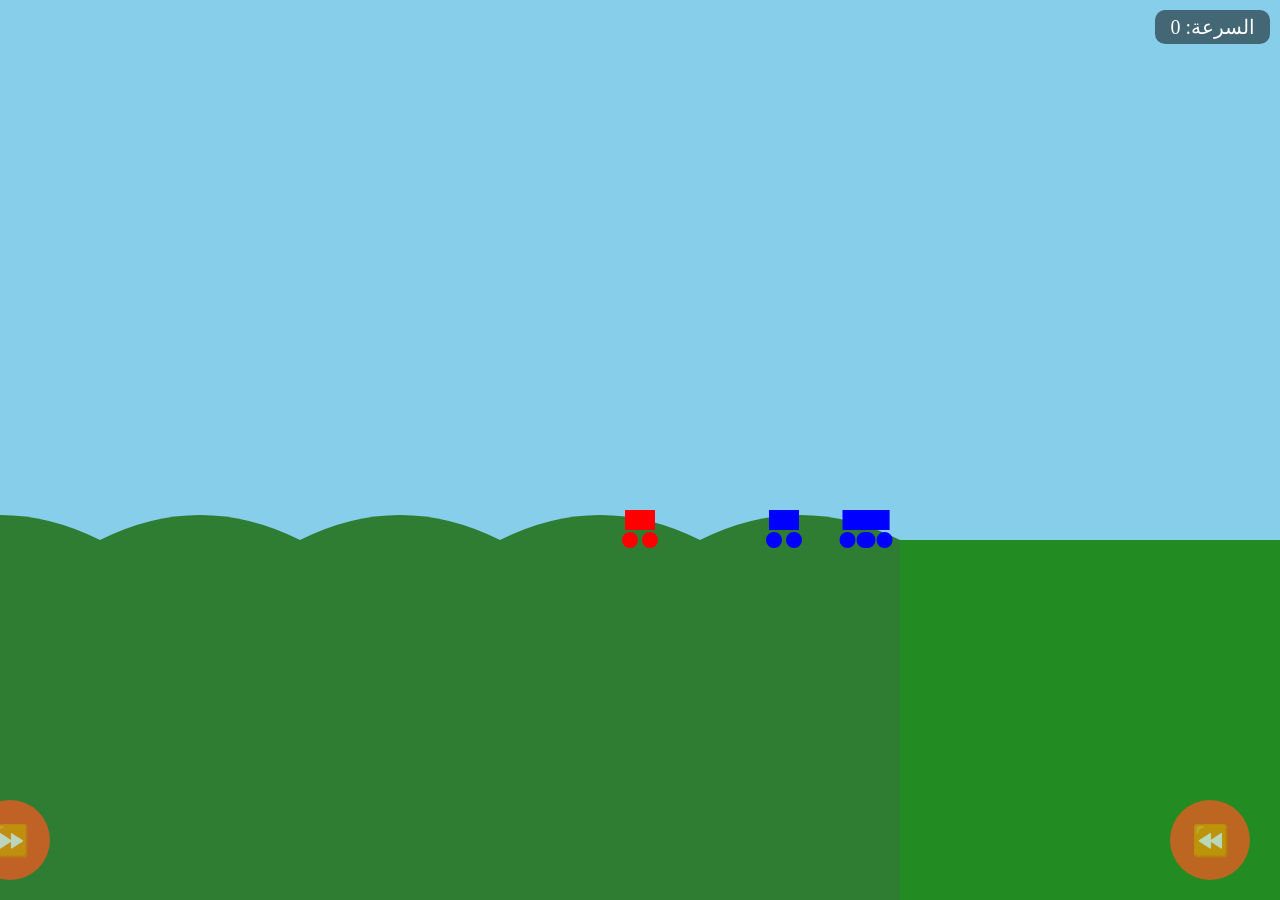
==== commit f32e3149: "Update index.html" ====
--- a/index.html
+++ b/index.html
@@ -2,46 +2,86 @@
 <html dir="rtl" lang="ar">
 <head>
 <meta charset="UTF-8">
-<title>ليدو كاملة</title>
-<meta name="viewport" content="width=device-width,initial-scale=1,maximum-scale=1">
+<title>سباق متوسكل</title>
+<meta name="viewport" content="width=device-width,initial-scale=1,user-scalable=no">
 <style>
-body{background:#0d3d0d;text-align:center;font-family:tahoma;margin:0;padding:5px}
-h1{color:#ffd700;margin:5px;font-size:20px}
-#board{width:340px;height:340px;background:#4caf50;margin:10px auto;border:8px solid #ffd700;position:relative;border-radius:10px}
-.cell{width:20px;height:20px;position:absolute;border:1px solid #388e3c;background:#66bb6a}
-.piece{width:16px;height:16px;border-radius:50%;position:absolute;border:2px solid white;cursor:pointer;z-index:5;transition:0.3s}
-.red{background:#e53935;left:30px;top:30px}
-.blue{background:#1e88e5;left:290px;top:30px}
-button{padding:12px 30px;font-size:18px;background:#ff5722;color:white;border:none;border-radius:10px;margin:5px;cursor:pointer}
-#dice{font-size:50px;color:#ffd700;margin:5px}
-#msg{color:white;font-size:14px;height:20px}
+body{margin:0;background:#87CEEB;overflow:hidden;font-family:tahoma}
+canvas{display:block;background:linear-gradient(#87CEEB 0%,#87CEEB 60%,#228B22 60%)}
+#controls{position:fixed;bottom:20px;width:100%;display:flex;justify-content:space-between;padding:0 30px}
+.btn{width:80px;height:80px;border-radius:50%;background:#ff5722;color:white;border:none;font-size:30px;opacity:0.7}
+#speed{position:fixed;top:10px;right:10px;color:white;font-size:20px;background:rgba(0,0,0,0.5);padding:5px 15px;border-radius:10px}
 </style>
 </head>
 <body>
-<h1>ليدو 🎲</h1>
-<div id="board"></div>
-<div id="dice">🎲</div>
-<div id="msg">دوس ارمي الزهر</div>
-<button onclick="roll()">ارمي الزهر</button>
+<canvas id="game"></canvas>
+<div id="speed">السرعة: 0</div>
+<div id="controls">
+  <button class="btn" ontouchstart="brake=true" ontouchend="brake=false">⏪</button>
+  <button class="btn" ontouchstart="gas=true" ontouchend="gas=false">⏩</button>
+</div>
 
 <script>
-let dice = 0;
-let redPos = -1; // -1 يعني في البيت
-let bluePos = -1;
+let canvas = document.getElementById('game');
+let ctx = canvas.getContext('2d');
+canvas.width = window.innerWidth;
+canvas.height = window.innerHeight;
 
-// نرسم 40 مربع مسار دائري
-const board = document.getElementById('board');
-for(let i=0;i<40;i++){
-  let cell = document.createElement('div');
-  cell.className = 'cell';
-  let angle = (i/40) * Math.PI * 2;
-  let x = 160 + Math.cos(angle) * 140;
-  let y = 160 + Math.sin(angle) * 140;
-  cell.style.left = (x-10) + 'px';
-  cell.style.top = (y-10) + 'px';
-  board.appendChild(cell);
+let player = {x:100, y:200, speed:0, angle:0};
+let gas = false, brake = false;
+let enemies = [{x:150,s:2},{x:200,s:2.5},{x:250,s:1.8}];
+
+function drawHill(x){
+  ctx.beginPath();
+  ctx.moveTo(x, canvas.height*0.6);
+  ctx.quadraticCurveTo(x+100, canvas.height*0.6-50, x+200, canvas.height*0.6);
+  ctx.lineTo(x+200, canvas.height);
+  ctx.lineTo(x, canvas.height);
+  ctx.fillStyle = '#2e7d32';
+  ctx.fill();
 }
 
-function roll(){
-  dice = Math.floor(Math.random()*6)+1;
- 
+function gameLoop(){
+  ctx.clearRect(0,0,canvas.width,canvas.height);
+  
+  // نرسم التلال
+  for(let i=-1;i<5;i++) drawHill(i*200 - player.x%200);
+  
+  // تحكم اللاعب
+  if(gas) player.speed += 0.3;
+  if(brake) player.speed -= 0.5;
+  player.speed *= 0.98; // احتكاك
+  if(player.speed<0) player.speed=0;
+  if(player.speed>12) player.speed=12;
+  
+  player.x += player.speed;
+  
+  // نرسم اللاعب
+  ctx.fillStyle = 'red';
+  ctx.fillRect(canvas.width/2-15, canvas.height*0.6-30, 30, 20);
+  ctx.beginPath();
+  ctx.arc(canvas.width/2-10, canvas.height*0.6, 8, 0, Math.PI*2);
+  ctx.arc(canvas.width/2+10, canvas.height*0.6, 8, 0, Math.PI*2);
+  ctx.fill();
+  
+  // نرسم الخصوم
+  ctx.fillStyle = 'blue';
+  enemies.forEach(e=>{
+    e.x += e.s;
+    let ex = e.x - player.x + canvas.width/2;
+    if(ex>-50 && ex<canvas.width+50){
+      ctx.fillRect(ex-15, canvas.height*0.6-30, 30, 20);
+      ctx.beginPath();
+      ctx.arc(ex-10, canvas.height*0.6, 8, 0, Math.PI*2);
+      ctx.arc(ex+10, canvas.height*0.6, 8, 0, Math.PI*2);
+      ctx.fill();
+    }
+  });
+  
+  document.getElementById('speed').innerText = 'السرعة: ' + Math.floor(player.speed*10);
+  
+  requestAnimationFrame(gameLoop);
+}
+gameLoop();
+</script>
+</body>
+</html>
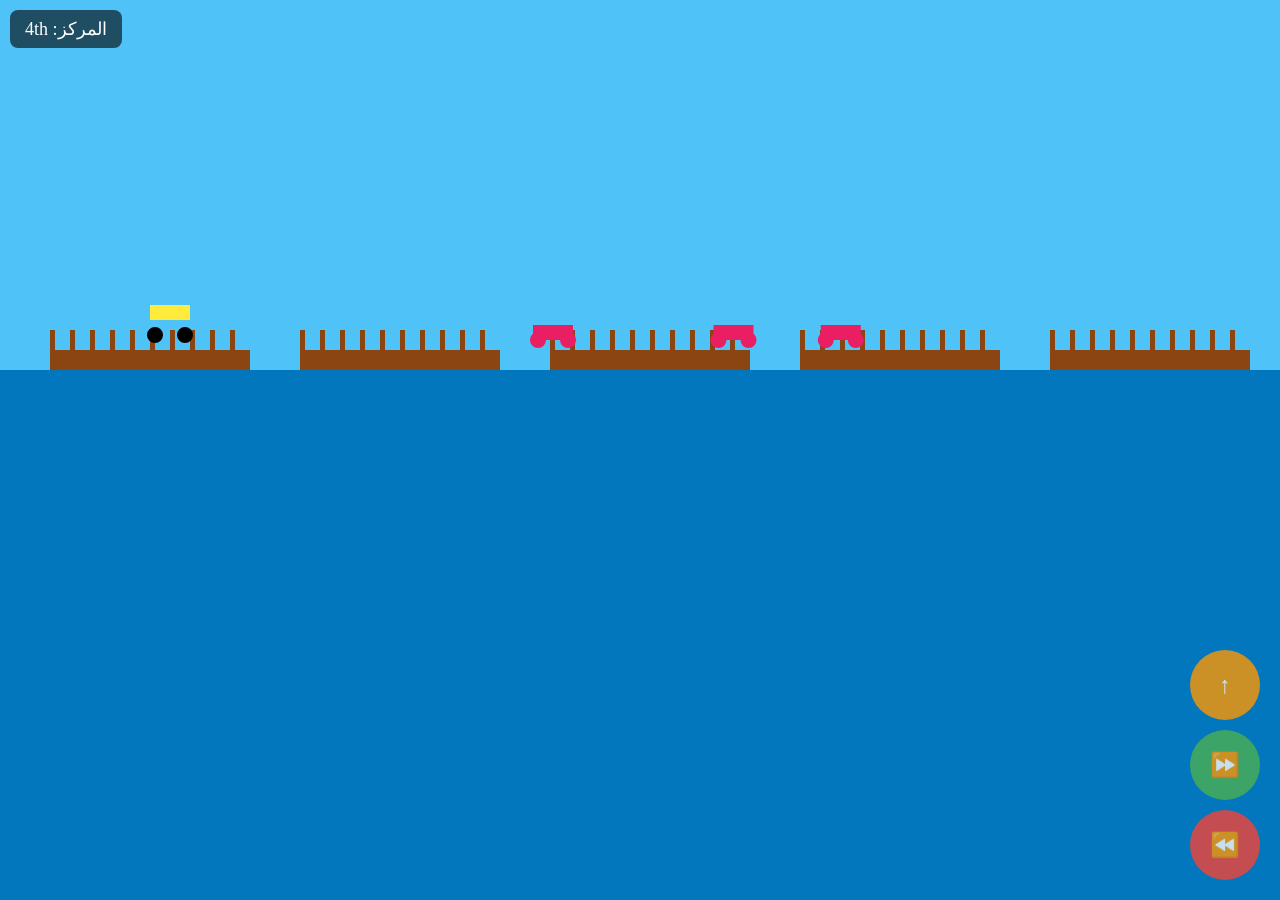
==== commit 34928ca3: "Update game layout and functionality in index.html" ====
--- a/index.html
+++ b/index.html
@@ -2,86 +2,96 @@
 <html dir="rtl" lang="ar">
 <head>
 <meta charset="UTF-8">
-<title>سباق متوسكل</title>
+<title>Bike Bridge</title>
 <meta name="viewport" content="width=device-width,initial-scale=1,user-scalable=no">
 <style>
-body{margin:0;background:#87CEEB;overflow:hidden;font-family:tahoma}
-canvas{display:block;background:linear-gradient(#87CEEB 0%,#87CEEB 60%,#228B22 60%)}
-#controls{position:fixed;bottom:20px;width:100%;display:flex;justify-content:space-between;padding:0 30px}
-.btn{width:80px;height:80px;border-radius:50%;background:#ff5722;color:white;border:none;font-size:30px;opacity:0.7}
-#speed{position:fixed;top:10px;right:10px;color:white;font-size:20px;background:rgba(0,0,0,0.5);padding:5px 15px;border-radius:10px}
+body{margin:0;background:#4fc3f7;overflow:hidden}
+canvas{display:block}
+#btns{position:fixed;bottom:20px;right:20px;display:grid;gap:10px}
+.btn{width:70px;height:70px;border-radius:50%;border:none;font-size:24px;color:white;opacity:0.8}
+#gas{background:#4caf50} #brake{background:#f44336} #jump{background:#ff9800}
+#pos{position:fixed;top:10px;left:10px;color:white;background:rgba(0,0,0,0.6);padding:8px 15px;border-radius:8px;font-size:18px}
 </style>
 </head>
 <body>
-<canvas id="game"></canvas>
-<div id="speed">السرعة: 0</div>
-<div id="controls">
-  <button class="btn" ontouchstart="brake=true" ontouchend="brake=false">⏪</button>
-  <button class="btn" ontouchstart="gas=true" ontouchend="gas=false">⏩</button>
+<canvas id="c"></canvas>
+<div id="pos">المركز: 4th</div>
+<div id="btns">
+  <button id="jump" class="btn" ontouchstart="jump=true" ontouchend="jump=false">↑</button>
+  <button id="gas" class="btn" ontouchstart="gas=true" ontouchend="gas=false">⏩</button>
+  <button id="brake" class="btn" ontouchstart="brake=true" ontouchend="brake=false">⏪</button>
 </div>
 
 <script>
-let canvas = document.getElementById('game');
-let ctx = canvas.getContext('2d');
-canvas.width = window.innerWidth;
-canvas.height = window.innerHeight;
+let c=document.getElementById('c'), ctx=c.getContext('2d');
+c.width=innerWidth; c.height=innerHeight;
 
-let player = {x:100, y:200, speed:0, angle:0};
-let gas = false, brake = false;
-let enemies = [{x:150,s:2},{x:200,s:2.5},{x:250,s:1.8}];
+let player={x:100,y:300,speed:0,vy:0,onGround:true};
+let gas=false, brake=false, jump=false;
+let cam=0;
+let rivals=[{x:300,s:3},{x:450,s:3.5},{x:600,s:2.8}];
 
-function drawHill(x){
-  ctx.beginPath();
-  ctx.moveTo(x, canvas.height*0.6);
-  ctx.quadraticCurveTo(x+100, canvas.height*0.6-50, x+200, canvas.height*0.6);
-  ctx.lineTo(x+200, canvas.height);
-  ctx.lineTo(x, canvas.height);
-  ctx.fillStyle = '#2e7d32';
-  ctx.fill();
+// نرسم كوبري خشب
+function drawBridge(x){
+  ctx.fillStyle='#8B4513';
+  ctx.fillRect(x-cam, 350, 200, 20);
+  for(let i=0;i<10;i++) ctx.fillRect(x+20*i-cam, 330, 5, 40);
 }
 
-function gameLoop(){
-  ctx.clearRect(0,0,canvas.width,canvas.height);
+function loop(){
+  ctx.clearRect(0,0,c.width,c.height);
   
-  // نرسم التلال
-  for(let i=-1;i<5;i++) drawHill(i*200 - player.x%200);
+  // سماء وبحر
+  ctx.fillStyle='#4fc3f7'; ctx.fillRect(0,0,c.width,350);
+  ctx.fillStyle='#0277bd'; ctx.fillRect(0,370,c.width,c.height);
   
-  // تحكم اللاعب
-  if(gas) player.speed += 0.3;
-  if(brake) player.speed -= 0.5;
-  player.speed *= 0.98; // احتكاك
-  if(player.speed<0) player.speed=0;
-  if(player.speed>12) player.speed=12;
+  // تحكم
+  if(gas) player.speed+=0.4;
+  if(brake) player.speed-=0.6;
+  if(jump && player.onGround){player.vy=-12; player.onGround=false;}
   
-  player.x += player.speed;
+  player.speed*=0.95;
+  player.vy+=0.6; // جاذبية
+  player.y+=player.vy;
   
-  // نرسم اللاعب
-  ctx.fillStyle = 'red';
-  ctx.fillRect(canvas.width/2-15, canvas.height*0.6-30, 30, 20);
+  if(player.y>330){player.y=330; player.vy=0; player.onGround=true;}
+  
+  player.x+=player.speed;
+  cam=player.x-150;
+  
+  // نرسم 3 كباري ورا بعض
+  for(let i=0;i<5;i++) drawBridge(i*250);
+  
+  // اللاعب
+  ctx.fillStyle='#ffeb3b';
+  ctx.fillRect(150, player.y-25, 40, 15); // جسم
   ctx.beginPath();
-  ctx.arc(canvas.width/2-10, canvas.height*0.6, 8, 0, Math.PI*2);
-  ctx.arc(canvas.width/2+10, canvas.height*0.6, 8, 0, Math.PI*2);
-  ctx.fill();
+  ctx.arc(155, player.y+5, 8, 0, 6.28);
+  ctx.arc(185, player.y+5, 8, 0, 6.28);
+  ctx.fillStyle='black'; ctx.fill();
   
-  // نرسم الخصوم
-  ctx.fillStyle = 'blue';
-  enemies.forEach(e=>{
-    e.x += e.s;
-    let ex = e.x - player.x + canvas.width/2;
-    if(ex>-50 && ex<canvas.width+50){
-      ctx.fillRect(ex-15, canvas.height*0.6-30, 30, 20);
+  // الخصوم
+  ctx.fillStyle='#e91e63';
+  rivals.forEach(r=>{
+    r.x+=r.s;
+    let rx=r.x-cam;
+    if(rx>-50 && rx<c.width+50){
+      ctx.fillRect(rx, 325, 40, 15);
       ctx.beginPath();
-      ctx.arc(ex-10, canvas.height*0.6, 8, 0, Math.PI*2);
-      ctx.arc(ex+10, canvas.height*0.6, 8, 0, Math.PI*2);
+      ctx.arc(rx+5, 340, 8, 0, 6.28);
+      ctx.arc(rx+35, 340, 8, 0, 6.28);
       ctx.fill();
     }
   });
   
-  document.getElementById('speed').innerText = 'السرعة: ' + Math.floor(player.speed*10);
+  // المركز
+  let rank=1;
+  rivals.forEach(r=>{if(r.x>player.x) rank++});
+  document.getElementById('pos').innerText='المركز: '+rank+'th';
   
-  requestAnimationFrame(gameLoop);
+  requestAnimationFrame(loop);
 }
-gameLoop();
+loop();
 </script>
 </body>
 </html>
